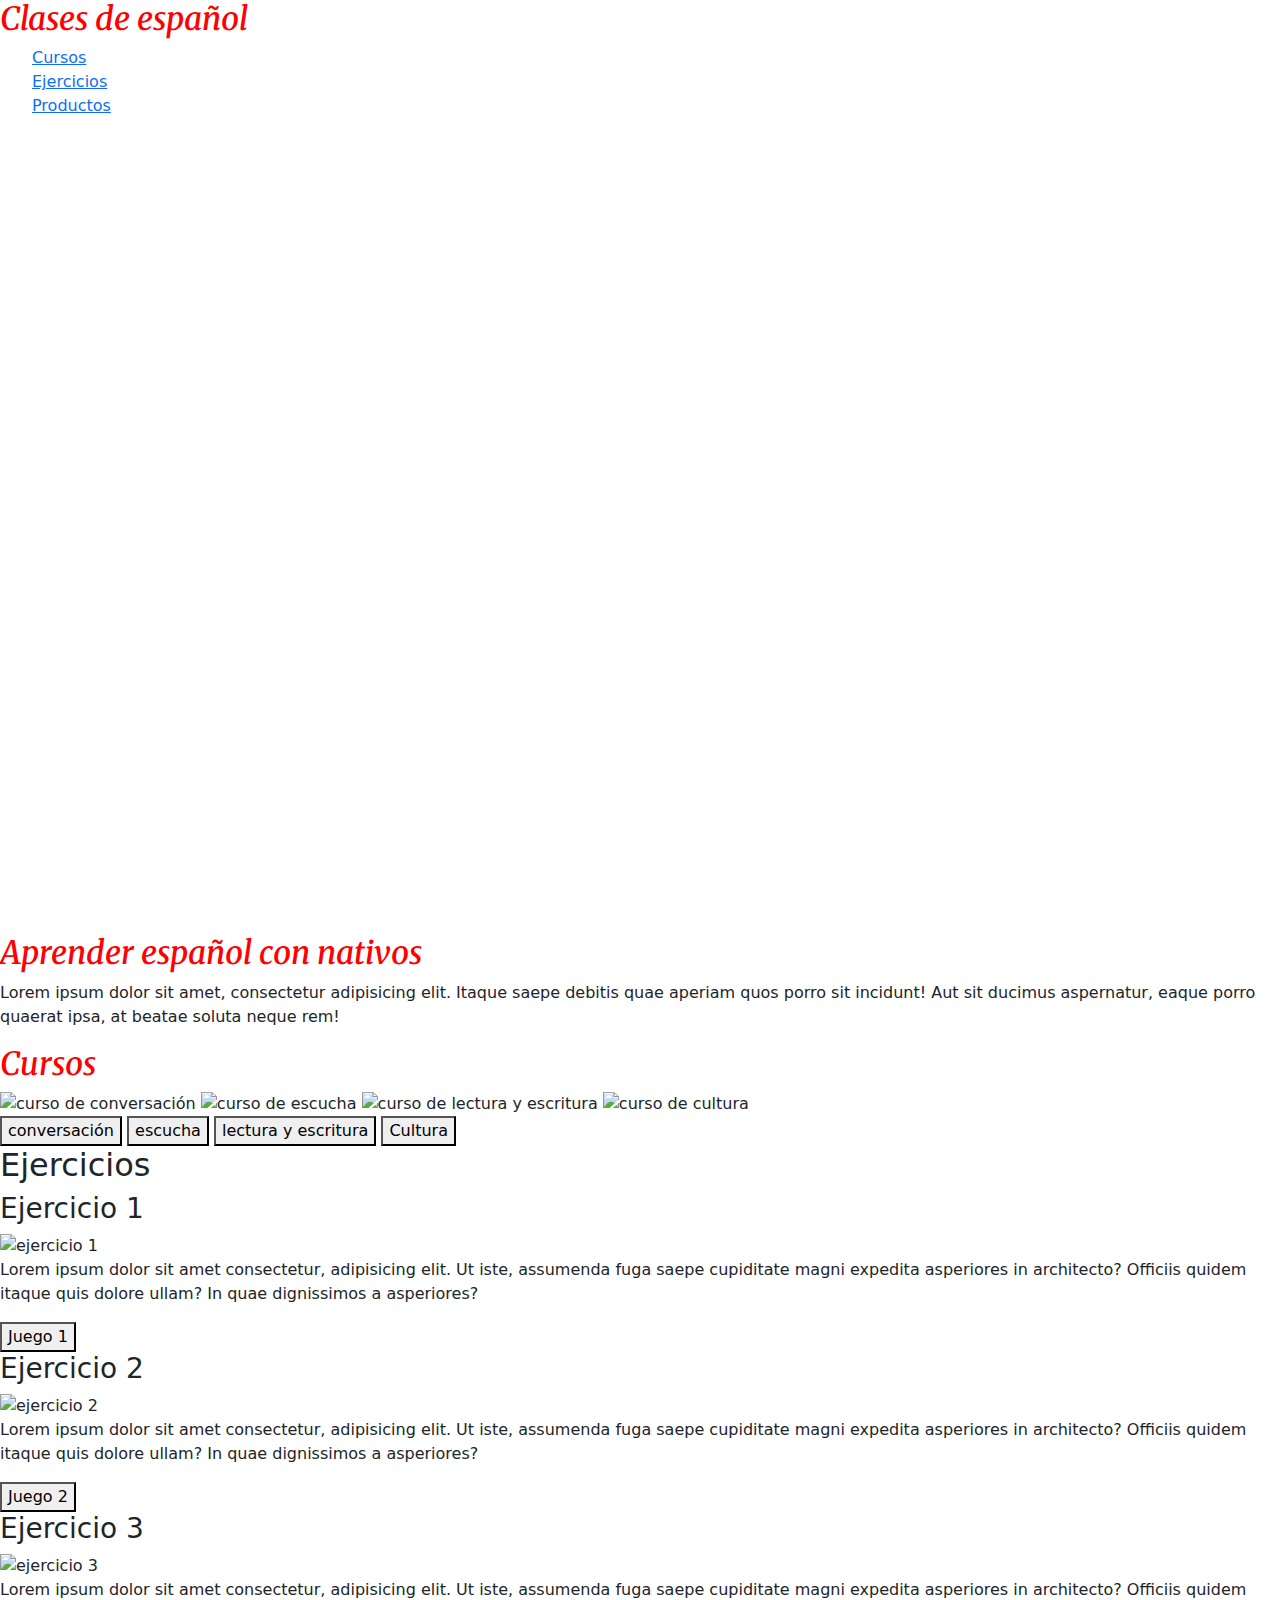
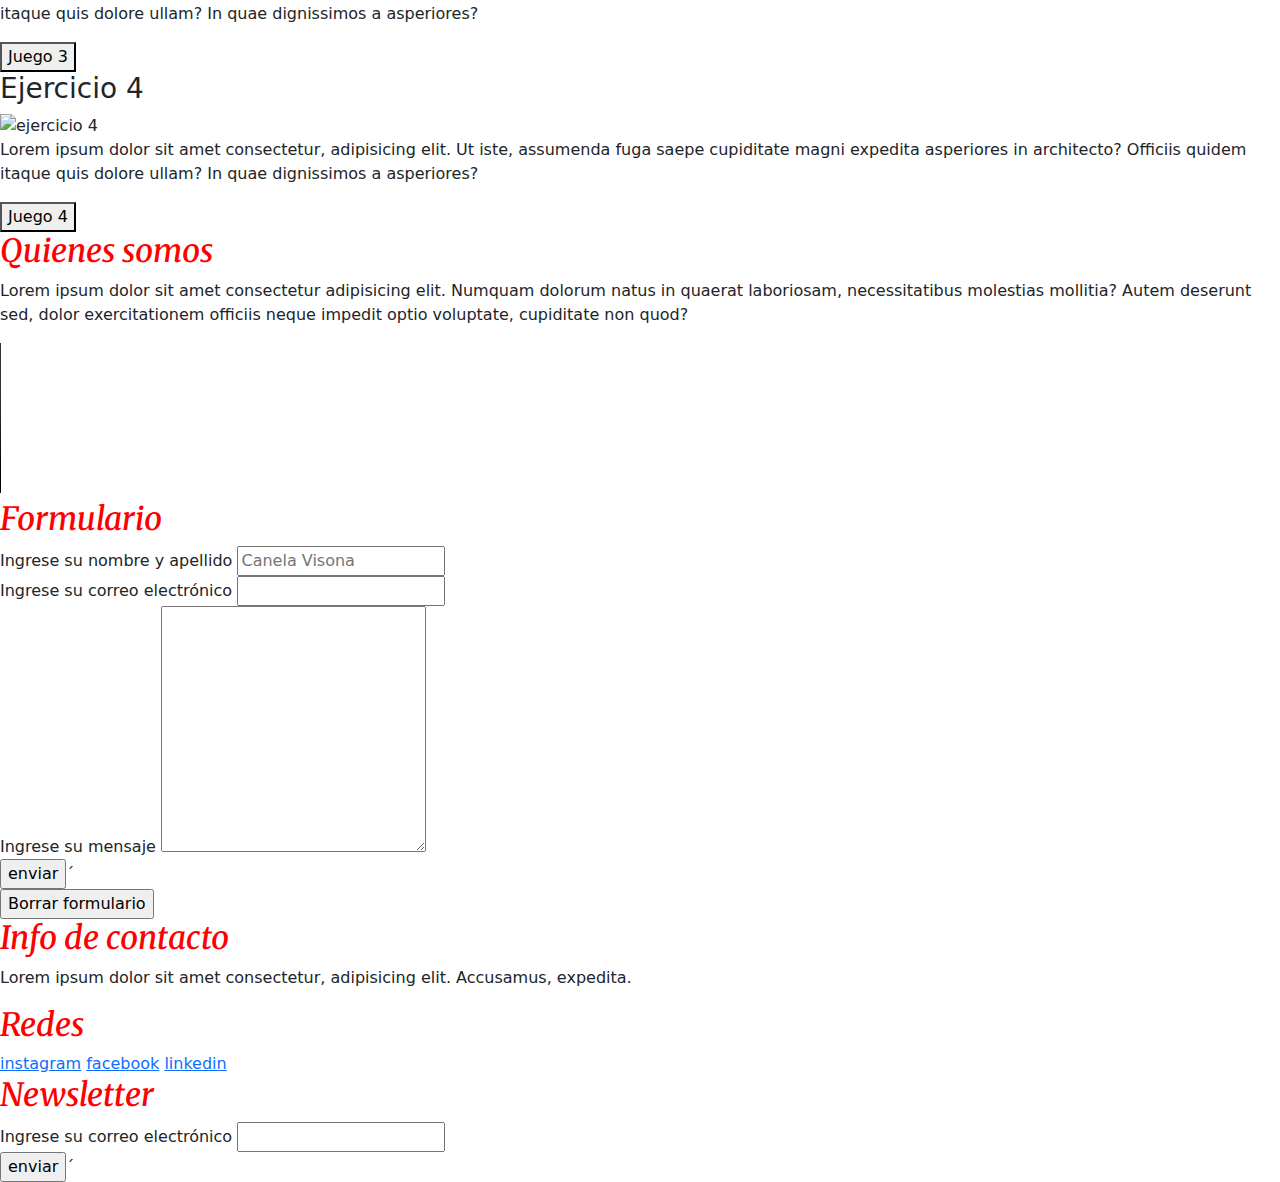
==== Index.HTML @ b1188e2d "terminé el trabajo" ====
<!doctype html>
<html lang="en">
  <head>
    <meta charset="utf-8">
    <meta name="viewport" content="width=device-width, initial-scale=1">
    <title>Bootstrap demo</title>
    <link href="https://cdn.jsdelivr.net/npm/bootstrap@5.3.3/dist/css/bootstrap.min.css" rel="stylesheet" integrity="sha384-QWTKZyjpPEjISv5WaRU9OFeRpok6YctnYmDr5pNlyT2bRjXh0JMhjY6hW+ALEwIH" crossorigin="anonymous">
    
    <link rel="stylesheet" href="style.css">
    <link rel="preconnect" href="https://fonts.googleapis.com">
<link rel="preconnect" href="https://fonts.gstatic.com" crossorigin>
<link href="https://fonts.googleapis.com/css2?family=Merriweather:ital@1&display=swap" rel="stylesheet">
  </head>
  <body>
    <header>
        <h1 class="titulos">Clases de español</h1>
        <nav>

            <ul>
               
                <li><a href="pages/cursos.html">Cursos</a></li>
                <li> <a href="pages/Ejercicios.html">Ejercicios</a></li>
                
                <li><a href="pages/Productos.html">Productos</a></li>
            </ul>
        </nav>


    </header>
    <main>
        <div class="portada">
            

        </div>

        <section>
           
            <h2 class="titulos">Aprender español con nativos</h2>
            <p>Lorem ipsum dolor sit amet, consectetur adipisicing elit. Itaque saepe debitis quae aperiam quos porro sit incidunt! Aut sit ducimus aspernatur, eaque porro quaerat ipsa, at beatae soluta neque rem!</p>

        </section>

        <section class="grid-container"> 
            <h2 class="titulos">Cursos</h2>
            <img src="img/foto 2.png" alt="curso de conversación">
            <img src="img/foto 3.png" alt="curso de escucha">
            
            <img src="img/foto 4.jpg" alt="curso de lectura y escritura">
            
            <img src="img/foto 5.jpg" alt="curso de cultura">
            <div>
            <button>conversación</button>
            <button>escucha</button>
            <button>lectura y escritura  </button>
            <button>Cultura</button>
        </div>
            
         
        </section>

        <section>
            <h2 >Ejercicios</h2>
            <article>
                <h3> Ejercicio 1</h3>
                <img src="img/juego 1.png" alt="ejercicio 1">
                <p>Lorem ipsum dolor sit amet consectetur, adipisicing elit. Ut iste, assumenda fuga saepe cupiditate magni expedita asperiores in architecto? Officiis quidem itaque quis dolore ullam? In quae dignissimos a asperiores?</p>
                <button>Juego 1 </button>
            </article>

            <article>
                <h3> Ejercicio 2</h3>
                <img src="img/juego 2.png" alt="ejercicio 2">
                <p>Lorem ipsum dolor sit amet consectetur, adipisicing elit. Ut iste, assumenda fuga saepe cupiditate magni expedita asperiores in architecto? Officiis quidem itaque quis dolore ullam? In quae dignissimos a asperiores?</p>
                <button>Juego 2 </button>
            </article>

            <article>
                <h3> Ejercicio 3</h3>
                <img src="img/juego 3.png" alt="ejercicio 3">
                <p>Lorem ipsum dolor sit amet consectetur, adipisicing elit. Ut iste, assumenda fuga saepe cupiditate magni expedita asperiores in architecto? Officiis quidem itaque quis dolore ullam? In quae dignissimos a asperiores?</p>
                <button>Juego 3 </button>
            </article>

            <article>
                <h3> Ejercicio 4</h3>
                <img src="img/juego 4.png" alt="ejercicio 4">
                <p>Lorem ipsum dolor sit amet consectetur, adipisicing elit. Ut iste, assumenda fuga saepe cupiditate magni expedita asperiores in architecto? Officiis quidem itaque quis dolore ullam? In quae dignissimos a asperiores?</p>
                <button>Juego 4 </button>
            </article>

            
        </section>

        <section>
            <h2 class="titulos">Quienes somos</h2>
            <p>Lorem ipsum dolor sit amet consectetur adipisicing elit. Numquam dolorum natus in quaerat laboriosam, necessitatibus molestias mollitia? Autem deserunt sed, dolor exercitationem officiis neque impedit optio voluptate, cupiditate non quod?</p>
            <video src="Video/Quienes somos.mp4" controls loop></video>

            
        </section>

        <section>
            <h2 class="titulos">Formulario</h2>
          <form action="" method="post"></form>
          <div>  <label for="nombre">Ingrese su nombre y apellido</label> 
            <input type="text" name="nombre" id="nombre" placeholder="Canela Visona"></div>
        <div> <label for="correo">Ingrese su correo electrónico</label>
            <input type="email" name="correo" id="correo"></div>
           
            <div>  <label for="mensaje">Ingrese su mensaje</label>
                <textarea name="mensaje" id="mensaje" cols="30" rows="10"></textarea></div>
          <div>  <input type="submit" value="enviar">´</div>
        <div>
          <input type="reset" value="Borrar formulario">
        </section>
            </div>
    </main>






    <script src="https://cdn.jsdelivr.net/npm/bootstrap@5.3.3/dist/js/bootstrap.bundle.min.js" integrity="sha384-YvpcrYf0tY3lHB60NNkmXc5s9fDVZLESaAA55NDzOxhy9GkcIdslK1eN7N6jIeHz" crossorigin="anonymous"></script>
  </body>

<footer>
    <h1 class="titulos">Info de contacto</h1>
    <p>Lorem ipsum dolor sit amet consectetur, adipisicing elit. Accusamus, expedita.</p>
    <h2 class="titulos">Redes</h2>
    <a href="http://instagram.com">instagram</a>
    <a href="http://facebook.com">facebook</a>
    <a href="https://ar.linkedin.com/">linkedin</a>
    <h2 class="titulos">Newsletter</h2>
    <div> <label for="correo">Ingrese su correo electrónico</label>
        <input type="email" name="correo" id="correo"></div>
        <div>  <input type="submit" value="enviar">´</div>
        <div>
    </footer>


</html>
---- style.css ----
.titulos {
    color: red;
    font-size: 2rem;
    font-style: italic;
    font-family: 'Merriweather', serif;
}

header ul {

    list-style: none;
}

.portada {

    background-color: blue;
    height: 800px;
    background: url(img/foto\ 1.jpg);
    background-size: cover;
    background-position: center;
    background-attachment: fixed;



}

img {

    width: 70px;
}

.casamiento {
color: violet;
background-color: aliceblue;

}

.titulo-cursos
{
    text-align: center;
    font-family: sans-serif;
    color: orange;
    font-size: 4rem;
}

.título-ejercicios
{
    text-align: center;
    font-family: sans-serif;
    color: orange;
    font-size: 4rem;
}

.carrusel-card { 
    display: flex;
}
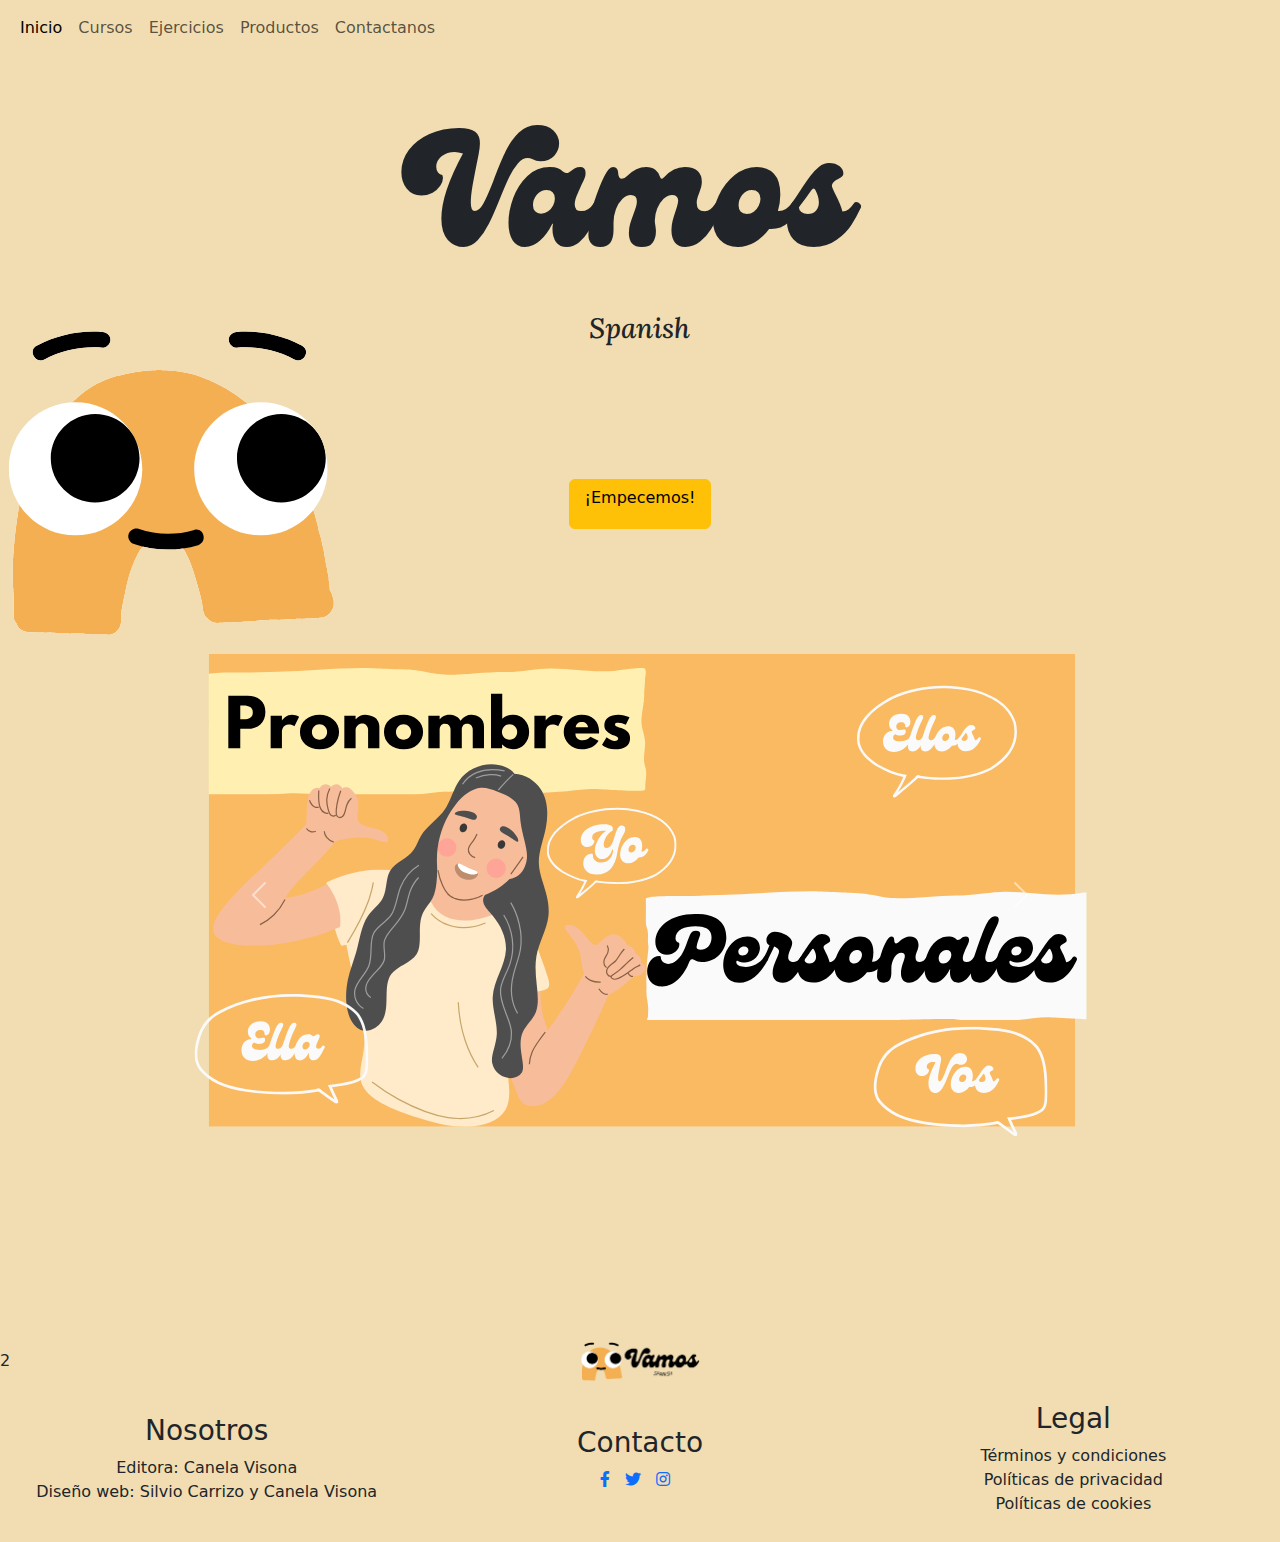
==== commit 7fdcedc8: "agregué una nueva sección, grids y el footer en cada página" ====
--- a/Index.HTML
+++ b/Index.HTML
@@ -1,142 +1,144 @@
 <!doctype html>
 <html lang="en">
-  <head>
-    <meta charset="utf-8">
-    <meta name="viewport" content="width=device-width, initial-scale=1">
-    <title>Bootstrap demo</title>
-    <link href="https://cdn.jsdelivr.net/npm/bootstrap@5.3.3/dist/css/bootstrap.min.css" rel="stylesheet" integrity="sha384-QWTKZyjpPEjISv5WaRU9OFeRpok6YctnYmDr5pNlyT2bRjXh0JMhjY6hW+ALEwIH" crossorigin="anonymous">
-    
-    <link rel="stylesheet" href="style.css">
-    <link rel="preconnect" href="https://fonts.googleapis.com">
-<link rel="preconnect" href="https://fonts.gstatic.com" crossorigin>
-<link href="https://fonts.googleapis.com/css2?family=Merriweather:ital@1&display=swap" rel="stylesheet">
-  </head>
-  <body>
-    <header>
-        <h1 class="titulos">Clases de español</h1>
-        <nav>
 
-            <ul>
-               
-                <li><a href="pages/cursos.html">Cursos</a></li>
-                <li> <a href="pages/Ejercicios.html">Ejercicios</a></li>
-                
-                <li><a href="pages/Productos.html">Productos</a></li>
-            </ul>
-        </nav>
+<head>
+
+  <title>Vamosspanish</title>
+  <link rel="stylesheet" href="https://cdnjs.cloudflare.com/ajax/libs/font-awesome/5.15.4/css/all.min.css">
+  <meta charset="utf-8">
+  <meta name="viewport" content="width=device-width, initial-scale=1.0">
+  <title>Bootstrap demo</title>
+  <link href="https://cdn.jsdelivr.net/npm/bootstrap@5.3.3/dist/css/bootstrap.min.css" rel="stylesheet"
+    integrity="sha384-QWTKZyjpPEjISv5WaRU9OFeRpok6YctnYmDr5pNlyT2bRjXh0JMhjY6hW+ALEwIH" crossorigin="anonymous">
+
+  <link rel="stylesheet" href="./CSS/styles.css">
+  <link rel="preconnect" href="https://fonts.googleapis.com">
+  <link rel="preconnect" href="https://fonts.gstatic.com" crossorigin>
+  <link href="https://fonts.googleapis.com/css2?family=Merriweather:ital@1&display=swap" rel="stylesheet">
+</head>
 
 
-    </header>
-    <main>
-        <div class="portada">
-            
 
+
+
+<body>
+
+  <header>
+
+    <nav id="navbar-color" class="navbar navbar-expand-lg  bg-custom">
+      <div class="container-fluid">
+
+        <button class="navbar-toggler" type="button" data-bs-toggle="collapse" data-bs-target="#navbarNavAltMarkup"
+          aria-controls="navbarNavAltMarkup" aria-expanded="false" aria-label="Toggle navigation">
+          <span class="navbar-toggler-icon"></span>
+        </button>
+        <div class="collapse navbar-collapse" id="navbarNavAltMarkup">
+          <div class="navbar-nav">
+            <a class="nav-link active" aria-current="page" href="index.HTML">Inicio</a>
+            <a class="nav-link" href="pages/cursos.html">Cursos</a>
+            <a class="nav-link" href="pages/Ejercicios.html">Ejercicios</a>
+            <a class="nav-link" href="pages/Productos.html">Productos</a>
+            <a class="nav-link" href="pages/Contactanos.html">Contactanos</a>
+          </div>
         </div>
+      </div>
+    </nav>
 
-        <section>
-           
-            <h2 class="titulos">Aprender español con nativos</h2>
-            <p>Lorem ipsum dolor sit amet, consectetur adipisicing elit. Itaque saepe debitis quae aperiam quos porro sit incidunt! Aut sit ducimus aspernatur, eaque porro quaerat ipsa, at beatae soluta neque rem!</p>
+  </header>
 
-        </section>
+  <section class="grid-container">
+    <h1 class="item-titulo">Vamos </h1>
+    <div data-aos="zoom-in"class="grid-item">
+      <h3 id="spanish" class="item-titulo-dos">Spanish</h3>
+      <a class="btn btn-warning " href="./pages/Ejercicios.html" role="button">¡Empecemos!</a>
+    </div>
+    <img class="imagen" src="./img/portada-si.png" alt="">
+    <div class="item-carrusel">
+      <div class="contenedor-carrusel">
+        <div id="carouselExample" class="carousel slide" data-bs-ride="carousel">
+          <div class="carousel-inner">
+            <div class="carousel-item active">
+              <img src="./img/Pronombres personales-graficos (1).svg" class="d-block w-100" alt="Pronombres personales">
+            </div>
+            <div class="carousel-item">
+              <img src="./img/conjugaciones-verbales-2.svg" class="d-block w-100" alt="Conjugaciones verbales">
+            </div>
+            <div class="carousel-item">
+              <img src="./img/animales-portada.png" class="d-block w-100" alt="Animales en español">
+            </div>
+            <div class="carousel-item">
+              <img src="./img/adjetivos-posesivos-portada.png" class="d-block w-100" alt="Adjetivos posesivos">
+            </div>
+          </div>
+          <button class="carousel-control-prev" type="button" data-bs-target="#carouselExample" data-bs-slide="prev">
+            <span class="carousel-control-prev-icon" aria-hidden="true"></span>
+            <span class="visually-hidden">Previous</span>
+          </button>
+          <button class="carousel-control-next" type="button" data-bs-target="#carouselExample" data-bs-slide="next">
+            <span class="carousel-control-next-icon" aria-hidden="true"></span>
+            <span class="visually-hidden">Next</span>
+          </button>
+        </div>
+      </div>
+    </div>
+  </section>
 
-        <section class="grid-container"> 
-            <h2 class="titulos">Cursos</h2>
-            <img src="img/foto 2.png" alt="curso de conversación">
-            <img src="img/foto 3.png" alt="curso de escucha">
-            
-            <img src="img/foto 4.jpg" alt="curso de lectura y escritura">
-            
-            <img src="img/foto 5.jpg" alt="curso de cultura">
-            <div>
-            <button>conversación</button>
-            <button>escucha</button>
-            <button>lectura y escritura  </button>
-            <button>Cultura</button>
-        </div>
-            
-         
-        </section>
 
-        <section>
-            <h2 >Ejercicios</h2>
-            <article>
-                <h3> Ejercicio 1</h3>
-                <img src="img/juego 1.png" alt="ejercicio 1">
-                <p>Lorem ipsum dolor sit amet consectetur, adipisicing elit. Ut iste, assumenda fuga saepe cupiditate magni expedita asperiores in architecto? Officiis quidem itaque quis dolore ullam? In quae dignissimos a asperiores?</p>
-                <button>Juego 1 </button>
-            </article>
 
-            <article>
-                <h3> Ejercicio 2</h3>
-                <img src="img/juego 2.png" alt="ejercicio 2">
-                <p>Lorem ipsum dolor sit amet consectetur, adipisicing elit. Ut iste, assumenda fuga saepe cupiditate magni expedita asperiores in architecto? Officiis quidem itaque quis dolore ullam? In quae dignissimos a asperiores?</p>
-                <button>Juego 2 </button>
-            </article>
+  <main>
 
-            <article>
-                <h3> Ejercicio 3</h3>
-                <img src="img/juego 3.png" alt="ejercicio 3">
-                <p>Lorem ipsum dolor sit amet consectetur, adipisicing elit. Ut iste, assumenda fuga saepe cupiditate magni expedita asperiores in architecto? Officiis quidem itaque quis dolore ullam? In quae dignissimos a asperiores?</p>
-                <button>Juego 3 </button>
-            </article>
 
-            <article>
-                <h3> Ejercicio 4</h3>
-                <img src="img/juego 4.png" alt="ejercicio 4">
-                <p>Lorem ipsum dolor sit amet consectetur, adipisicing elit. Ut iste, assumenda fuga saepe cupiditate magni expedita asperiores in architecto? Officiis quidem itaque quis dolore ullam? In quae dignissimos a asperiores?</p>
-                <button>Juego 4 </button>
-            </article>
-
-            
-        </section>
-
-        <section>
-            <h2 class="titulos">Quienes somos</h2>
-            <p>Lorem ipsum dolor sit amet consectetur adipisicing elit. Numquam dolorum natus in quaerat laboriosam, necessitatibus molestias mollitia? Autem deserunt sed, dolor exercitationem officiis neque impedit optio voluptate, cupiditate non quod?</p>
-            <video src="Video/Quienes somos.mp4" controls loop></video>
-
-            
-        </section>
-
-        <section>
-            <h2 class="titulos">Formulario</h2>
-          <form action="" method="post"></form>
-          <div>  <label for="nombre">Ingrese su nombre y apellido</label> 
-            <input type="text" name="nombre" id="nombre" placeholder="Canela Visona"></div>
-        <div> <label for="correo">Ingrese su correo electrónico</label>
-            <input type="email" name="correo" id="correo"></div>
-           
-            <div>  <label for="mensaje">Ingrese su mensaje</label>
-                <textarea name="mensaje" id="mensaje" cols="30" rows="10"></textarea></div>
-          <div>  <input type="submit" value="enviar">´</div>
-        <div>
-          <input type="reset" value="Borrar formulario">
-        </section>
-            </div>
-    </main>
+  </main>
 
 
 
 
 
 
-    <script src="https://cdn.jsdelivr.net/npm/bootstrap@5.3.3/dist/js/bootstrap.bundle.min.js" integrity="sha384-YvpcrYf0tY3lHB60NNkmXc5s9fDVZLESaAA55NDzOxhy9GkcIdslK1eN7N6jIeHz" crossorigin="anonymous"></script>
-  </body>
+  <script src="https://cdn.jsdelivr.net/npm/bootstrap@5.3.3/dist/js/bootstrap.bundle.min.js"
+    integrity="sha384-YvpcrYf0tY3lHB60NNkmXc5s9fDVZLESaAA55NDzOxhy9GkcIdslK1eN7N6jIeHz"
+    crossorigin="anonymous"></script>
+</body>
+
+
+
+
+
+
+
+
+
+
+
+
+
+
 
 <footer>
-    <h1 class="titulos">Info de contacto</h1>
-    <p>Lorem ipsum dolor sit amet consectetur, adipisicing elit. Accusamus, expedita.</p>
-    <h2 class="titulos">Redes</h2>
-    <a href="http://instagram.com">instagram</a>
-    <a href="http://facebook.com">facebook</a>
-    <a href="https://ar.linkedin.com/">linkedin</a>
-    <h2 class="titulos">Newsletter</h2>
-    <div> <label for="correo">Ingrese su correo electrónico</label>
-        <input type="email" name="correo" id="correo"></div>
-        <div>  <input type="submit" value="enviar">´</div>
-        <div>
-    </footer>
+  <section class="grid-container-2">
+    <div class="grid-item-uno">2</div>
+    <img class="footer-foto" src="./img/Logo Vamos spanish.png" alt="logo de vamos spanish">
+    <div class="grid-item-tres"></div>
+    <div class="grid-item-cuatro">
+      <h3>Nosotros</h3>
+      <p>Editora: Canela Visona</p>
+      <p>Diseño web: Silvio Carrizo y Canela Visona</p>
+    </div>
+    <div class="grid-item-cinco">
+      <h3>Contacto</h3>
+      <a href="https://www.facebook.com/tupagina" target="_blank"><i class="fab fa-facebook-f "></i></a>
+      <a href="https://twitter.com/tupagina" target="_blank"><i class="fab fa-twitter"></i></a>
+      <a href="https://www.instagram.com/tupagina" target="_blank"><i class="fab fa-instagram"></i></a>
+    </div>
+    <div class="grid-item-seis">
+      <h3>Legal</h3>
+      <p>Términos y condiciones</p>
+      <p>Políticas de privacidad</p>
+      <p>Políticas de cookies</p>
+    </div>
+  </section>
+</footer>
+
 
 
 </html>--- a/CSS/styles.css
+++ b/CSS/styles.css
@@ -0,0 +1,185 @@
+@charset "UTF-8";
+@import url("https://fonts.googleapis.com/css2?family=Inter:wght@100..900&family=Noto+Sans:ital,wght@0,100..900;1,100..900&family=Roboto+Mono:ital,wght@0,100..700;1,100..700&display=swap");
+.grid-container {
+  display: grid;
+  grid-template-columns: 1fr 1fr 1fr;
+  grid-template-rows: auto auto auto;
+  max-width: 100%;
+  max-height: 100%;
+  margin-top: 5%;
+}
+.grid-container .imagen {
+  grid-column: 1/2;
+  grid-row: 2;
+  width: 80%;
+}
+.grid-container .item-titulo {
+  grid-column: 2/3;
+  grid-row: 1/2;
+  font-size: 10rem;
+  margin: 0 auto;
+  margin-top: 0;
+}
+.grid-container .grid-item {
+  grid-column: 2/3;
+  grid-row: 2/3;
+  display: grid;
+  grid-template-columns: 1fr 1fr 1fr;
+  grid-template-rows: auto auto;
+}
+.grid-container .item-titulo-dos {
+  grid-column: 1/-1;
+  text-align: center;
+}
+.grid-container .btn {
+  grid-row: 2;
+  grid-column: 2;
+  justify-self: center;
+  width: 100%;
+  height: 30%;
+}
+
+.item-carrusel {
+  grid-column: -4/-1;
+  grid-row: 3/4;
+  width: 70%;
+  justify-self: center;
+}
+
+.grid-container-2 {
+  display: grid;
+  grid-template-columns: repeat(3, 1fr);
+  gap: 20px;
+  justify-content: center;
+  align-items: center;
+  margin-top: 15%;
+  margin-bottom: 2%;
+}
+.grid-container-2 .grid-item-cuatro,
+.grid-container-2 .grid-item-cinco,
+.grid-container-2 .grid-item-seis {
+  text-align: center;
+  font-size: 16px;
+}
+.grid-container-2 .grid-item-cuatro p,
+.grid-container-2 .grid-item-cinco p,
+.grid-container-2 .grid-item-seis p {
+  margin: 0;
+}
+
+.footer-foto {
+  width: 30%;
+  height: -20%;
+  grid-column: 2/3;
+  /* El botón está en la segunda columna */
+  justify-self: center;
+  /* Centra horizontalmente el botón dentro de su celda */
+  align-self: center;
+}
+
+.fab {
+  margin-right: 10px;
+  /* Espacio entre los iconos */
+}
+
+.contenedor-cursos {
+  display: grid;
+  grid-template-columns: repeat(3, 1fr);
+  grid-template-rows: 1fr 1fr;
+  gap: 50px;
+  padding: 20px;
+  margin-bottom: 8%;
+}
+.contenedor-cursos .item-cursos-0 {
+  grid-column: 2/3;
+  grid-row: 1/2;
+}
+.contenedor-cursos .item-cursos-1 {
+  grid-column: 2/3;
+  grid-row: 1/2;
+  margin-bottom: 0%;
+  text-align: center;
+}
+
+.container-productos {
+  display: grid;
+  grid-template-columns: 1fr 1fr;
+  grid-template-rows: auto auto;
+}
+
+@font-face {
+  font-family: "genty";
+  src: url("../Font/GentyDemo-Regular.ttf");
+}
+@font-face {
+  font-family: "lora";
+  src: url("../Font/Lora-Italic-VariableFont_wght.ttf");
+}
+h1 {
+  font-family: "genty";
+}
+
+#spanish {
+  font-family: "lora";
+}
+
+.titulo-cursos {
+  font-family: "genty";
+  font-size: 4rem;
+  text-align: center;
+  margin-top: 3%;
+}
+
+.card-text {
+  font-family: "Noto Sans", sans-serif;
+  font-optical-sizing: auto;
+  font-style: normal;
+}
+
+header {
+  width: 100%;
+}
+
+body {
+  background-color: hsl(41, 69%, 82%);
+  height: 100%;
+}
+
+footer {
+  height: 100%;
+}
+
+.accordion .accordion-button {
+  background-color: hsl(41, 69%, 82%);
+  border: 3px solid #f3d0bc;
+  border-radius: 5px;
+  box-shadow: 0px 2px 4px rgba(0, 0, 0, 0.1);
+  padding: 10px 20px;
+  font-size: 70%;
+}
+.accordion .accordion-item {
+  margin-bottom: 2%;
+  margin-top: 5%;
+}
+
+.card {
+  background-color: hsl(41, 69%, 82%);
+  margin-left: 2%;
+  margin-bottom: 2%;
+}
+
+#ejercicios-color {
+  background-color: white;
+}
+
+.form-container {
+  display: flex;
+  flex-direction: column;
+  align-items: center;
+}
+
+.mb-3 {
+  width: 50%;
+}
+
+/*# sourceMappingURL=styles.css.map */
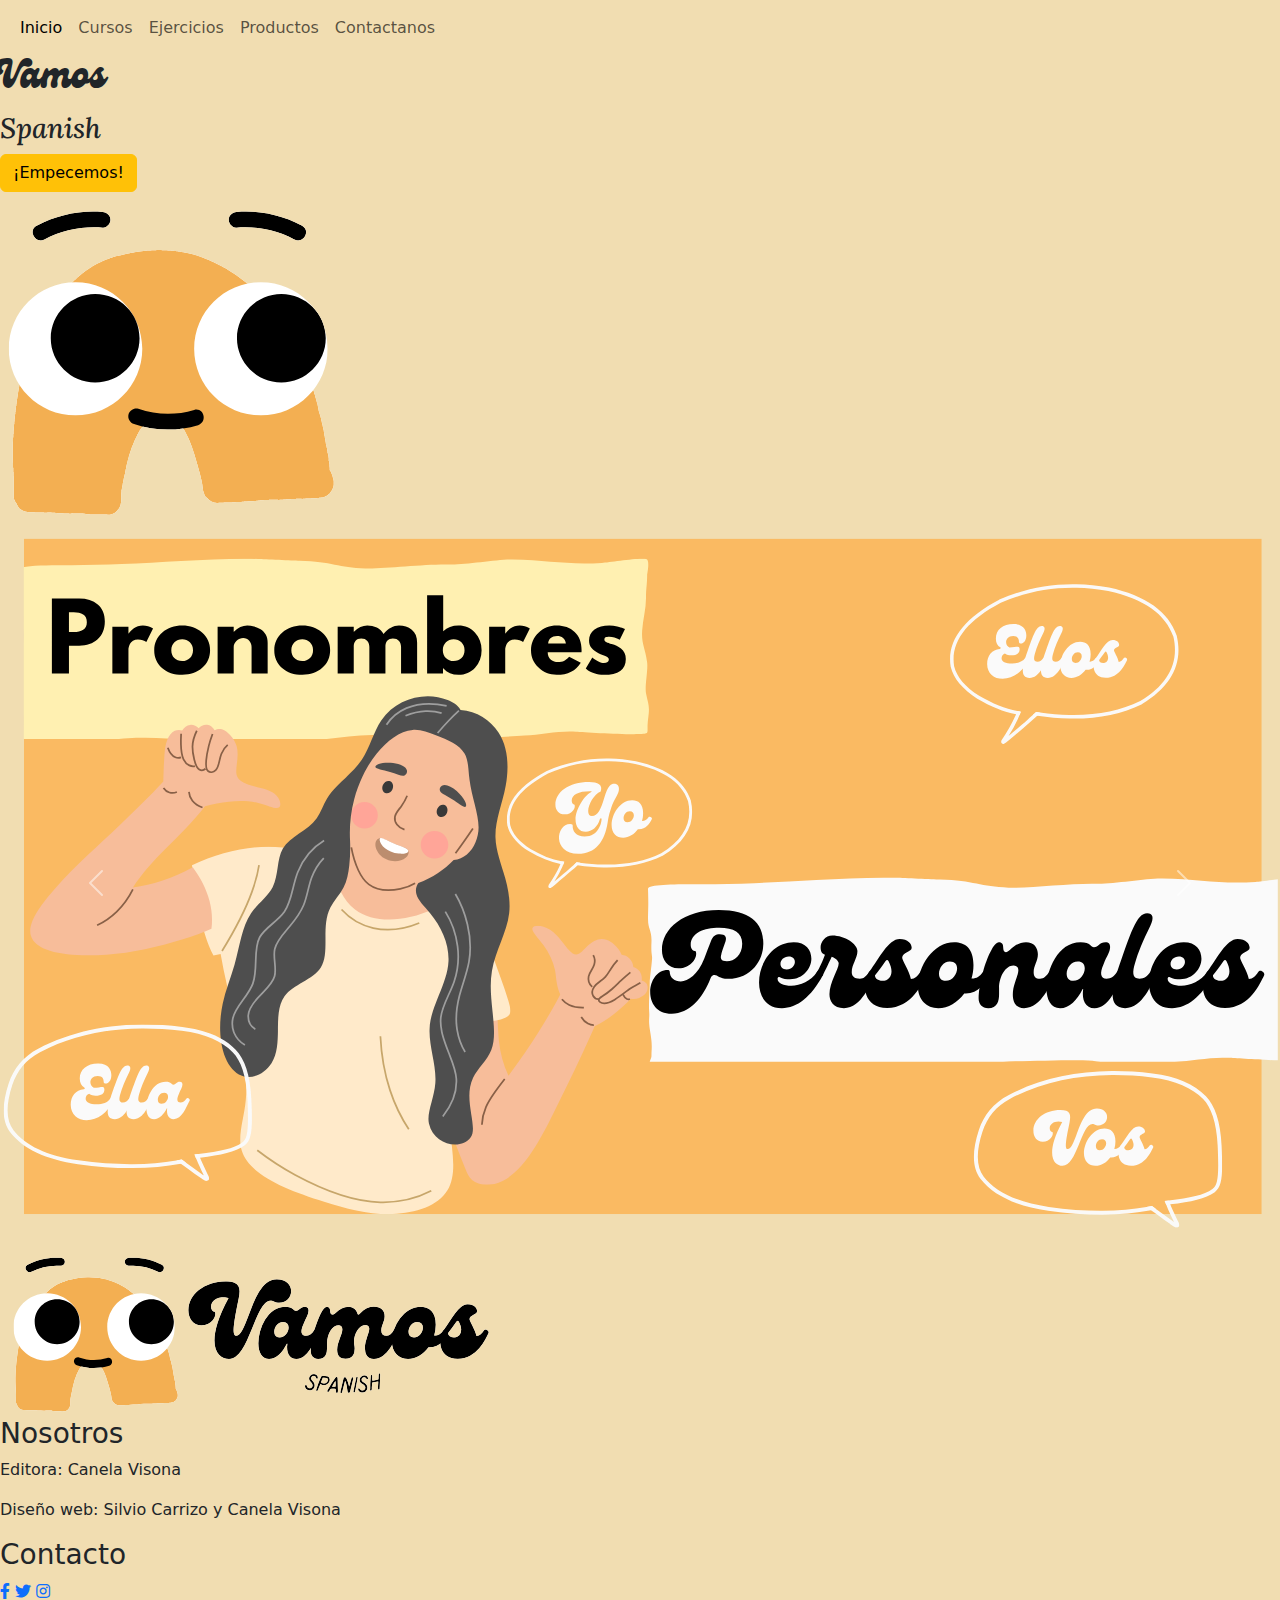
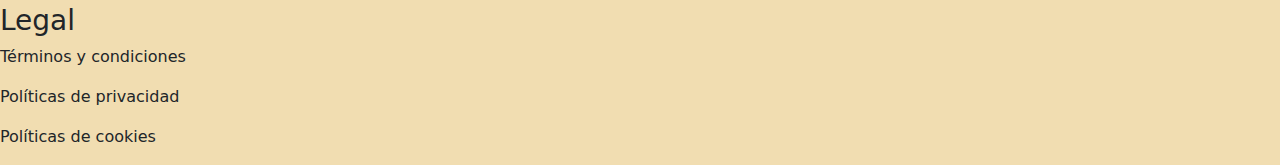
==== commit b280ea7b: "lo hice más responsive" ====
--- a/Index.HTML
+++ b/Index.HTML
@@ -48,7 +48,7 @@
 
   <section class="grid-container">
     <h1 class="item-titulo">Vamos </h1>
-    <div data-aos="zoom-in"class="grid-item">
+    <div data-aos="zoom-in" class="grid-item">
       <h3 id="spanish" class="item-titulo-dos">Spanish</h3>
       <a class="btn btn-warning " href="./pages/Ejercicios.html" role="button">¡Empecemos!</a>
     </div>
@@ -113,10 +113,9 @@
 
 
 
-
 <footer>
   <section class="grid-container-2">
-    <div class="grid-item-uno">2</div>
+    <div class="grid-item-uno"></div>
     <img class="footer-foto" src="./img/Logo Vamos spanish.png" alt="logo de vamos spanish">
     <div class="grid-item-tres"></div>
     <div class="grid-item-cuatro">
--- a/CSS/styles.css
+++ b/CSS/styles.css
@@ -1,106 +1,281 @@
-@charset "UTF-8";
 @import url("https://fonts.googleapis.com/css2?family=Inter:wght@100..900&family=Noto+Sans:ital,wght@0,100..900;1,100..900&family=Roboto+Mono:ital,wght@0,100..700;1,100..700&display=swap");
-.grid-container {
-  display: grid;
-  grid-template-columns: 1fr 1fr 1fr;
-  grid-template-rows: auto auto auto;
-  max-width: 100%;
-  max-height: 100%;
-  margin-top: 5%;
-}
-.grid-container .imagen {
-  grid-column: 1/2;
-  grid-row: 2;
-  width: 80%;
-}
-.grid-container .item-titulo {
-  grid-column: 2/3;
-  grid-row: 1/2;
-  font-size: 10rem;
-  margin: 0 auto;
-  margin-top: 0;
-}
-.grid-container .grid-item {
-  grid-column: 2/3;
-  grid-row: 2/3;
-  display: grid;
-  grid-template-columns: 1fr 1fr 1fr;
-  grid-template-rows: auto auto;
-}
-.grid-container .item-titulo-dos {
-  grid-column: 1/-1;
-  text-align: center;
-}
-.grid-container .btn {
-  grid-row: 2;
-  grid-column: 2;
-  justify-self: center;
-  width: 100%;
-  height: 30%;
-}
-
-.item-carrusel {
-  grid-column: -4/-1;
-  grid-row: 3/4;
-  width: 70%;
-  justify-self: center;
-}
-
-.grid-container-2 {
-  display: grid;
-  grid-template-columns: repeat(3, 1fr);
-  gap: 20px;
-  justify-content: center;
-  align-items: center;
-  margin-top: 15%;
-  margin-bottom: 2%;
-}
-.grid-container-2 .grid-item-cuatro,
-.grid-container-2 .grid-item-cinco,
-.grid-container-2 .grid-item-seis {
-  text-align: center;
-  font-size: 16px;
-}
-.grid-container-2 .grid-item-cuatro p,
-.grid-container-2 .grid-item-cinco p,
-.grid-container-2 .grid-item-seis p {
-  margin: 0;
-}
-
-.footer-foto {
-  width: 30%;
-  height: -20%;
-  grid-column: 2/3;
-  /* El botón está en la segunda columna */
-  justify-self: center;
-  /* Centra horizontalmente el botón dentro de su celda */
-  align-self: center;
-}
-
-.fab {
-  margin-right: 10px;
-  /* Espacio entre los iconos */
-}
-
-.contenedor-cursos {
-  display: grid;
-  grid-template-columns: repeat(3, 1fr);
-  grid-template-rows: 1fr 1fr;
-  gap: 50px;
-  padding: 20px;
-  margin-bottom: 8%;
-}
-.contenedor-cursos .item-cursos-0 {
-  grid-column: 2/3;
-  grid-row: 1/2;
-}
-.contenedor-cursos .item-cursos-1 {
-  grid-column: 2/3;
-  grid-row: 1/2;
-  margin-bottom: 0%;
-  text-align: center;
-}
-
+@media only screen and (min-width: 350px) and (max-width: 700px) {
+  .grid-container {
+    display: grid;
+    grid-template-columns: 1fr;
+    grid-template-rows: auto auto auto;
+    max-width: 100%;
+    max-height: 100%;
+    margin-top: 5%;
+  }
+  .grid-container .imagen {
+    grid-column: 1/3;
+    grid-row: 2;
+    width: 20%;
+  }
+  .grid-container .item-titulo {
+    grid-column: 1/3;
+    grid-row: 1/2;
+    font-size: 7rem;
+    margin: 0 auto;
+    margin-top: 0;
+  }
+  .grid-container .grid-item {
+    grid-column: 1/3;
+    grid-row: 2/3;
+    display: grid;
+    grid-template-columns: 1fr 1fr 1fr;
+    grid-template-rows: auto auto;
+  }
+  .grid-container .item-titulo-dos {
+    grid-column: 1/-1;
+    text-align: center;
+  }
+  .grid-container .btn {
+    grid-row: 2;
+    grid-column: 2;
+    justify-self: center;
+    width: 100%;
+    height: 3rem;
+  }
+  .item-carrusel {
+    grid-column: -4/-1;
+    grid-row: 3/4;
+    width: 70%;
+    justify-self: center;
+    margin-top: 10%;
+  }
+}
+@media only screen and (min-width: 700px) and (max-width: 1100px) {
+  .grid-container {
+    display: grid;
+    grid-template-columns: 1fr 1fr 1fr;
+    grid-template-rows: auto auto auto;
+    max-width: 100%;
+    max-height: 100%;
+    margin-top: 5%;
+  }
+  .grid-container .imagen {
+    grid-column: 1/2;
+    grid-row: 2;
+    width: 80%;
+  }
+  .grid-container .item-titulo {
+    grid-column: 2/3;
+    grid-row: 1/2;
+    font-size: 10rem;
+    margin: 0 auto;
+    margin-top: 0;
+  }
+  .grid-container .grid-item {
+    grid-column: 2/3;
+    grid-row: 2/3;
+    display: grid;
+    grid-template-columns: 1fr 1fr 1fr;
+    grid-template-rows: auto auto;
+  }
+  .grid-container .item-titulo-dos {
+    grid-column: 1/-1;
+    text-align: center;
+  }
+  .grid-container .btn {
+    grid-row: 2;
+    grid-column: 2;
+    justify-self: center;
+    width: 100%;
+    height: 3rem;
+  }
+  .item-carrusel {
+    grid-column: -4/-1;
+    grid-row: 3/4;
+    width: 70%;
+    justify-self: center;
+  }
+}
+@media only screen and (min-width: 1100px) and (max-width: 1200px) {
+  .grid-container {
+    display: grid;
+    grid-template-columns: 1fr 1fr 1fr;
+    grid-template-rows: auto auto auto;
+    max-width: 100%;
+    max-height: 100%;
+    margin-top: 5%;
+  }
+  .grid-container .imagen {
+    grid-column: 1/2;
+    grid-row: 2;
+    width: 80%;
+  }
+  .grid-container .item-titulo {
+    grid-column: 2/3;
+    grid-row: 1/2;
+    font-size: 10rem;
+    margin: 0 auto;
+    margin-top: 0;
+  }
+  .grid-container .grid-item {
+    grid-column: 2/3;
+    grid-row: 2/3;
+    display: grid;
+    grid-template-columns: 1fr 1fr 1fr;
+    grid-template-rows: auto auto;
+  }
+  .grid-container .item-titulo-dos {
+    grid-column: 1/-1;
+    text-align: center;
+  }
+  .grid-container .btn {
+    grid-row: 2;
+    grid-column: 2;
+    justify-self: center;
+    width: 100%;
+    height: 30%;
+  }
+  .item-carrusel {
+    grid-column: -4/-1;
+    grid-row: 3/4;
+    width: 70%;
+    justify-self: center;
+  }
+}
+@media only screen and (max-width: 600px) {
+  .grid-container-2 {
+    display: grid;
+    grid-template-columns: 1fr;
+    grid-template-rows: auto auto auto;
+    gap: 20px;
+    justify-content: center;
+    align-items: center;
+    margin-top: 15%;
+    margin-bottom: 2%;
+  }
+  .grid-container-2 .grid-item-cuatro {
+    grid-column: 1;
+    grid-row: 2;
+    text-align: center;
+    font-size: 16px;
+  }
+  .grid-container-2 .grid-item-cinco {
+    grid-column: 1;
+    grid-row: 3;
+    text-align: center;
+    font-size: 16px;
+  }
+  .grid-container-2 .grid-item-seis {
+    grid-column: 1;
+    grid-row: 4;
+    text-align: center;
+    font-size: 16px;
+  }
+  .grid-container-2 .grid-item-seis p {
+    margin: 0;
+  }
+  .grid-container-2 .footer-foto {
+    width: 30%;
+    height: -20%;
+    grid-column: 1;
+    grid-row: 1;
+    justify-self: center;
+    align-self: center;
+  }
+}
+@media only screen and (min-width: 600px) and (max-width: 1200px) {
+  .grid-container-2 {
+    display: grid;
+    grid-template-columns: repeat(3, 1fr);
+    gap: 20px;
+    justify-content: center;
+    align-items: center;
+    margin-top: 15%;
+    margin-bottom: 2%;
+  }
+  .grid-container-2 .grid-item-cuatro,
+  .grid-container-2 .grid-item-cinco,
+  .grid-container-2 .grid-item-seis {
+    text-align: center;
+    font-size: 16px;
+  }
+  .grid-container-2 .grid-item-cuatro p,
+  .grid-container-2 .grid-item-cinco p,
+  .grid-container-2 .grid-item-seis p {
+    margin: 0;
+  }
+  .footer-foto {
+    width: 30%;
+    height: -20%;
+    grid-column: 2/3;
+    justify-self: center;
+    align-self: center;
+  }
+  .fab {
+    margin-right: 10px;
+    /* Espacio entre los iconos */
+  }
+}
+@media only screen and (min-width: 800px) and (max-width: 1200px) {
+  .contenedor-cursos {
+    display: grid;
+    grid-template-columns: repeat(3, 1fr);
+    grid-template-rows: 1fr 1fr;
+    margin-bottom: 8%;
+  }
+  .contenedor-cursos .item-cursos-0 {
+    grid-column: 2/3;
+    grid-row: 1/2;
+  }
+  .contenedor-cursos .item-cursos-1 {
+    grid-column: 2/3;
+    grid-row: 1/2;
+    margin-bottom: 0%;
+    text-align: center;
+  }
+}
+@media only screen and (min-width: 800px) and (max-width: 1200px) and (min-width: 800px) and (max-width: 800px) {
+  .contenedor-cursos {
+    display: grid;
+    grid-template-columns: repeat(3, 1fr);
+    grid-template-rows: 1fr 1fr;
+  }
+  .contenedor-cursos .item-cursos-0 {
+    grid-column: 2/3;
+    grid-row: 1/2;
+  }
+  .contenedor-cursos .item-cursos-1 {
+    grid-column: 2/3;
+    grid-row: 1/2;
+    margin-bottom: 0%;
+    text-align: center;
+  }
+}
+@media only screen and (min-width: 350px) and (max-width: 800px) {
+  .contenedor-cursos {
+    display: grid;
+    grid-template-columns: 1fr;
+    grid-template-rows: auto auto auto auto;
+  }
+  .contenedor-cursos .item-cursos-0 {
+    grid-column: 1/2;
+    grid-row: 1/2;
+  }
+  .contenedor-cursos .item-cursos-4 {
+    grid-column: 1/2;
+    grid-row: 2/3;
+    margin-bottom: 10%;
+    text-align: center;
+  }
+  .contenedor-cursos .item-cursos-5 {
+    grid-column: 1/2;
+    grid-row: 3/4;
+    margin-bottom: 10%;
+    text-align: center;
+  }
+  .contenedor-cursos .item-cursos-6 {
+    grid-column: 1/2;
+    grid-row: 4/5;
+    margin-bottom: 10%;
+    text-align: center;
+  }
+}
 .container-productos {
   display: grid;
   grid-template-columns: 1fr 1fr;
